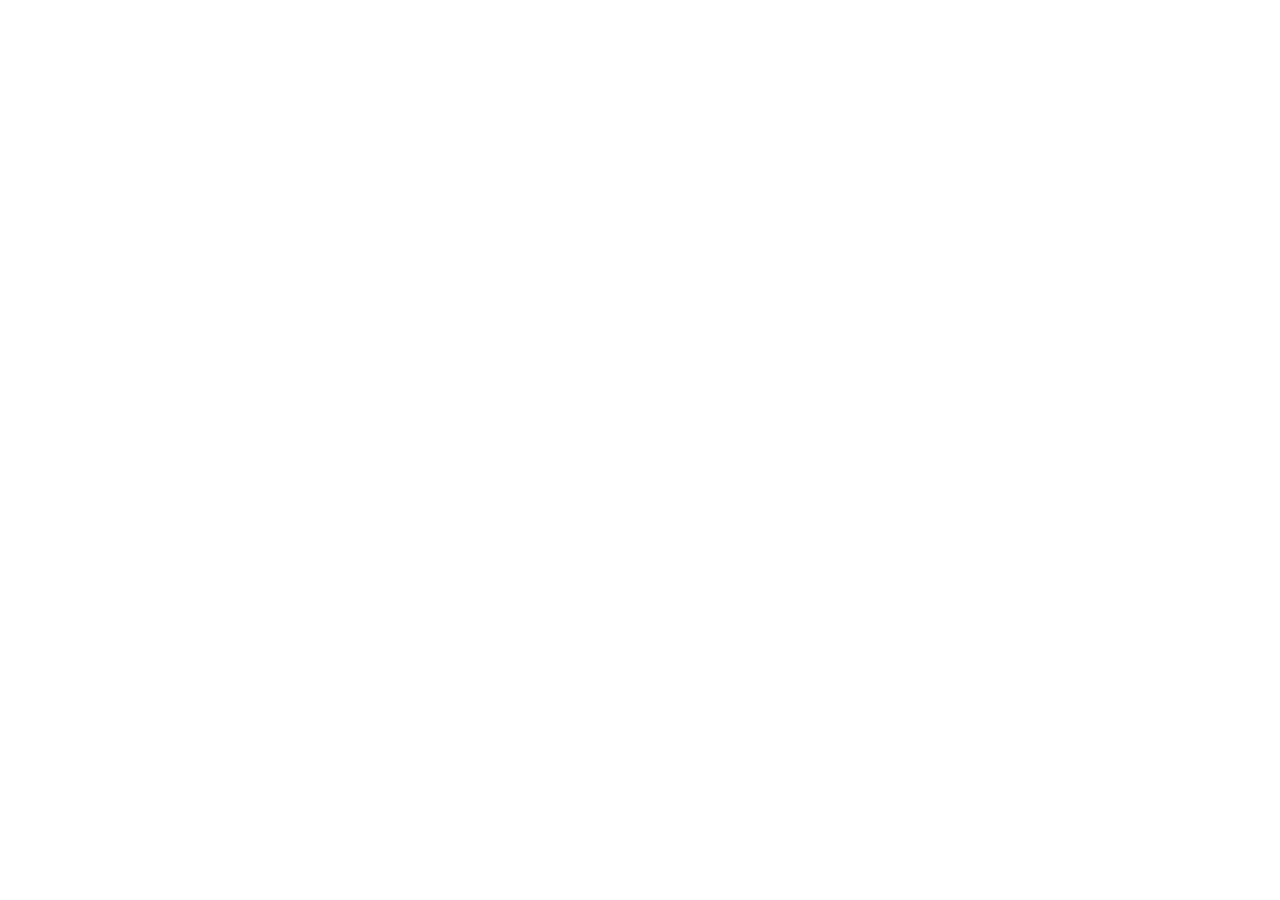
==== src/main/resources/static/index.html @ 47dae771 "Fix React app crash by fetching Clerk config dynamically" ====
<!DOCTYPE html>
<html lang="en">
  <head>
    <meta charset="UTF-8" />
    <meta name="viewport" content="width=device-width, initial-scale=1.0" />
    <title>Campus Eatery</title>
    <script type="module" crossorigin src="/assets/index-B_RYVcZy.js"></script>
    <link rel="stylesheet" crossorigin href="/assets/index-CQcb81UE.css">
  </head>
  <body>
    <div id="root"></div>
  </body>
</html>
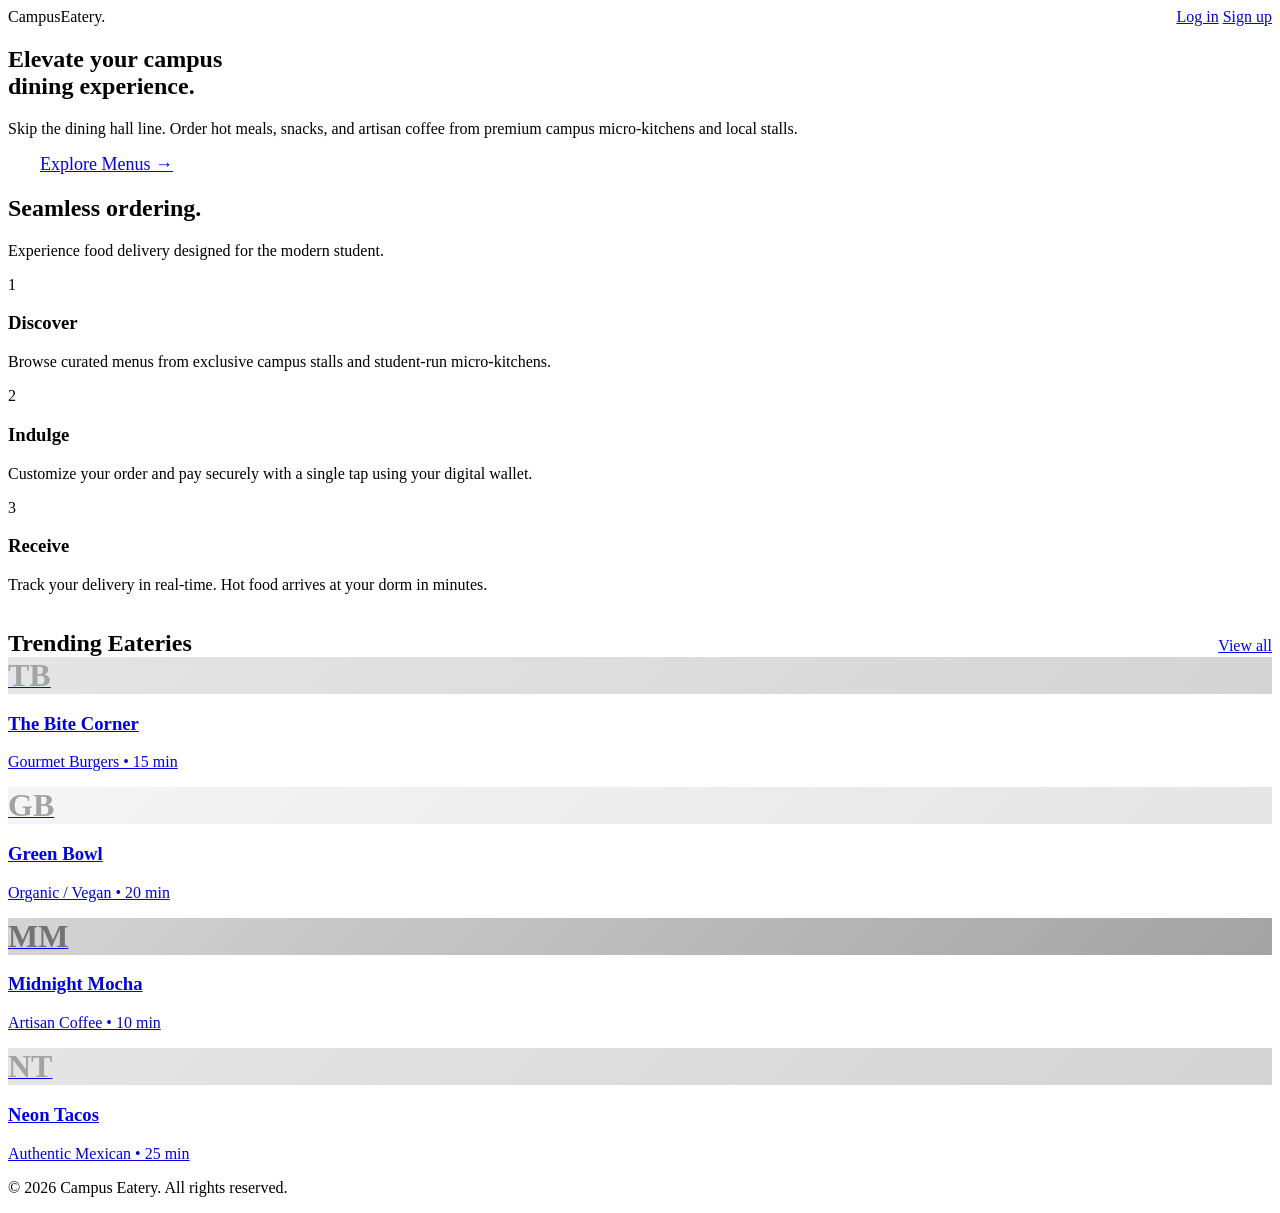
==== commit 80891442: "fix" ====
--- a/src/main/resources/static/index.html
+++ b/src/main/resources/static/index.html
@@ -1,14 +1,116 @@
-<!DOCTYPE html>
-<html lang="en">
-  <head>
-    <meta charset="UTF-8" />
-    <meta name="viewport" content="width=device-width, initial-scale=1.0" />
-    <title>Campus Eatery</title>
-    <script type="module" crossorigin src="/assets/index-B_RYVcZy.js"></script>
-    <link rel="stylesheet" crossorigin href="/assets/index-CQcb81UE.css">
-  </head>
-  <body>
-    <div id="root"></div>-
-  </body>
-</html>
+<!DOCTYPE html>
+<html lang="en">
+<head>
+    <meta charset="UTF-8">
+    <meta name="viewport" content="width=device-width, initial-scale=1.0">
+    <title>Campus Eatery | Elevate Your Campus Dining</title>
+    <meta name="description" content="Order hot meals, snacks, and artisan coffee from premium campus micro-kitchens and local stalls.">
+    <link rel="stylesheet" href="/css/styles.css">
+</head>
+<body>
+
+    <nav class="navbar">
+        <div class="container" style="display: flex; justify-content: space-between; align-items: center; width: 100%;">
+            <div class="logo">CampusEatery.</div>
+            <div class="nav-links">
+                <a href="#login">Log in</a>
+                <a href="#signup" class="btn-primary">Sign up</a>
+            </div>
+        </div>
+    </nav>
+
+    <main>
+        <section class="hero">
+            <div class="container animate-fade-in delay-1">
+                <h1>Elevate your campus<br>dining experience.</h1>
+                <p>Skip the dining hall line. Order hot meals, snacks, and artisan coffee from premium campus micro-kitchens and local stalls.</p>
+                <a href="#explore" class="btn-primary" style="font-size: 1.125rem; padding: 1rem 2rem;">Explore Menus &rarr;</a>
+            </div>
+        </section>
+
+        <section class="features">
+            <div class="container">
+                <div class="section-header animate-fade-in delay-2">
+                    <h2>Seamless ordering.</h2>
+                    <p style="color: var(--gray-400); margin-top: 0.5rem;">Experience food delivery designed for the modern student.</p>
+                </div>
+                <div class="features-grid">
+                    <div class="feature-card animate-fade-in delay-2">
+                        <div class="feature-icon">1</div>
+                        <h3>Discover</h3>
+                        <p>Browse curated menus from exclusive campus stalls and student-run micro-kitchens.</p>
+                    </div>
+                    <div class="feature-card animate-fade-in delay-3">
+                        <div class="feature-icon">2</div>
+                        <h3>Indulge</h3>
+                        <p>Customize your order and pay securely with a single tap using your digital wallet.</p>
+                    </div>
+                    <div class="feature-card animate-fade-in delay-4">
+                        <div class="feature-icon">3</div>
+                        <h3>Receive</h3>
+                        <p>Track your delivery in real-time. Hot food arrives at your dorm in minutes.</p>
+                    </div>
+                </div>
+            </div>
+        </section>
+
+        <section class="eateries" id="explore">
+            <div class="container">
+                <div class="section-header animate-fade-in delay-1" style="text-align: left; display: flex; justify-content: space-between; align-items: flex-end;">
+                    <h2 style="margin-bottom: 0;">Trending Eateries</h2>
+                    <a href="#all" style="font-weight: 500; border-bottom: 1px solid var(--black); padding-bottom: 2px;">View all</a>
+                </div>
+                
+                <div class="eateries-grid">
+                    <a href="#stall-1" class="eatery-card animate-fade-in delay-1">
+                        <div class="eatery-img" style="background: linear-gradient(135deg, #e5e5e5, #d4d4d4);">
+                            <span style="font-weight: bold; font-size: 2rem; color: #a3a3a3;">TB</span>
+                        </div>
+                        <div class="eatery-content">
+                            <h3>The Bite Corner</h3>
+                            <p>Gourmet Burgers • 15 min</p>
+                        </div>
+                    </a>
+                    
+                    <a href="#stall-2" class="eatery-card animate-fade-in delay-2">
+                        <div class="eatery-img" style="background: linear-gradient(135deg, #f5f5f5, #e5e5e5);">
+                            <span style="font-weight: bold; font-size: 2rem; color: #a3a3a3;">GB</span>
+                        </div>
+                        <div class="eatery-content">
+                            <h3>Green Bowl</h3>
+                            <p>Organic / Vegan • 20 min</p>
+                        </div>
+                    </a>
+                    
+                    <a href="#stall-3" class="eatery-card animate-fade-in delay-3">
+                        <div class="eatery-img" style="background: linear-gradient(135deg, #d4d4d4, #a3a3a3);">
+                            <span style="font-weight: bold; font-size: 2rem; color: #737373;">MM</span>
+                        </div>
+                        <div class="eatery-content">
+                            <h3>Midnight Mocha</h3>
+                            <p>Artisan Coffee • 10 min</p>
+                        </div>
+                    </a>
+                    
+                    <a href="#stall-4" class="eatery-card animate-fade-in delay-4">
+                        <div class="eatery-img" style="background: linear-gradient(135deg, #e5e5e5, #d4d4d4);">
+                            <span style="font-weight: bold; font-size: 2rem; color: #a3a3a3;">NT</span>
+                        </div>
+                        <div class="eatery-content">
+                            <h3>Neon Tacos</h3>
+                            <p>Authentic Mexican • 25 min</p>
+                        </div>
+                    </a>
+                </div>
+            </div>
+        </section>
+    </main>
+
+    <footer>
+        <div class="container">
+            <p>&copy; 2026 Campus Eatery. All rights reserved.</p>
+        </div>
+    </footer>
+
+</body>
+</html>
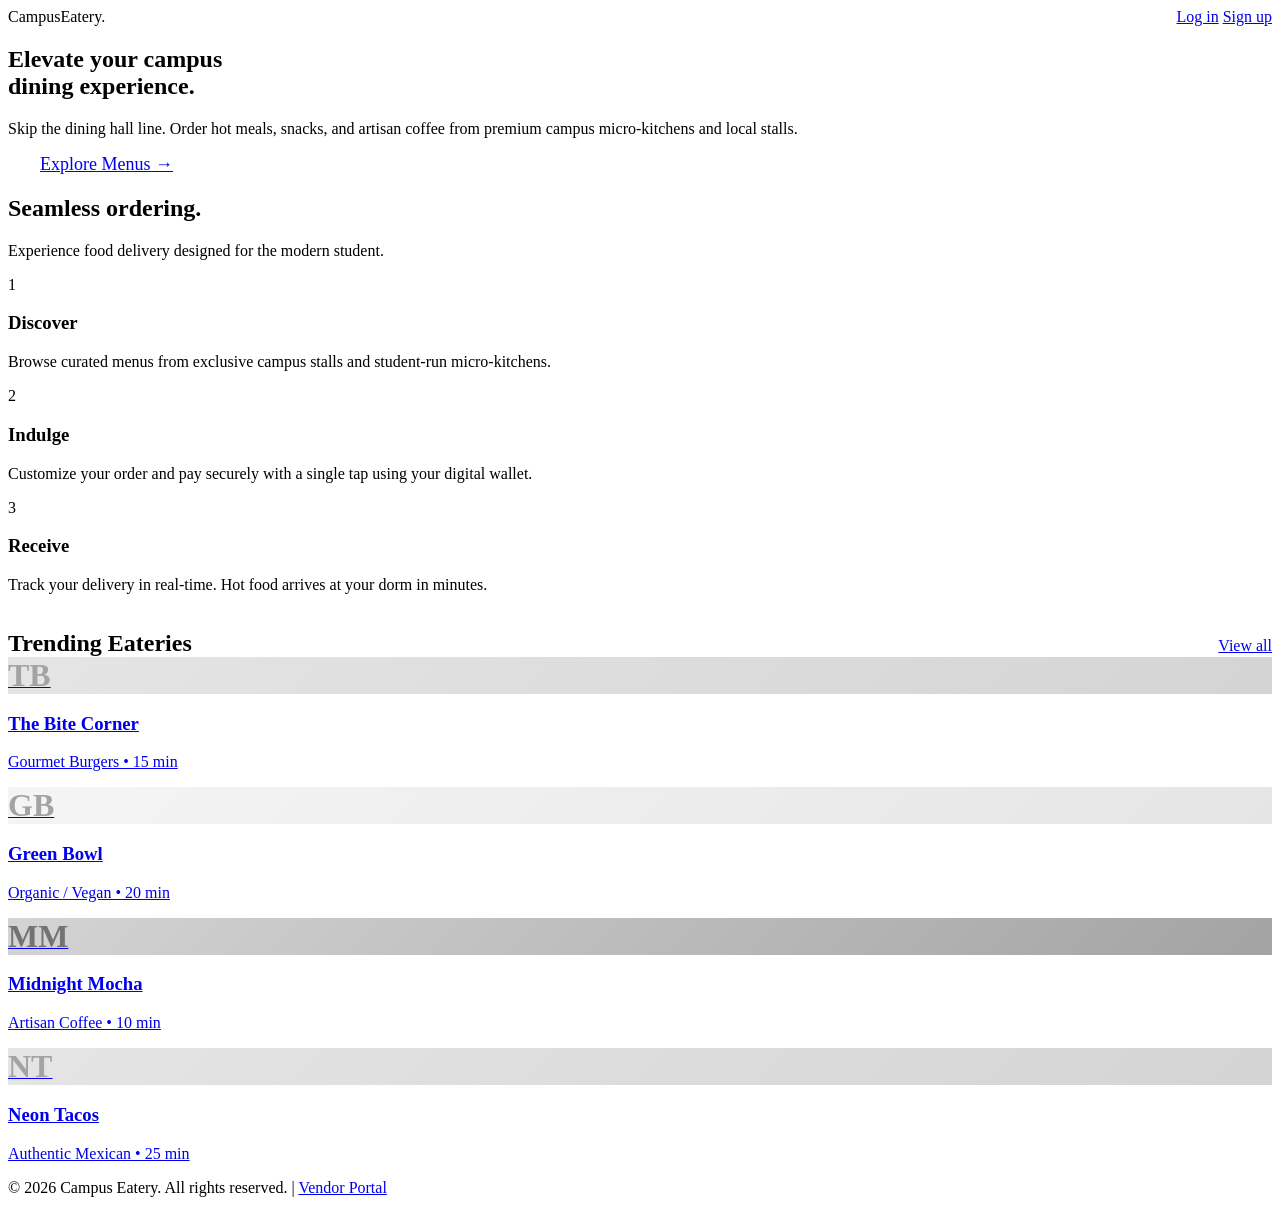
==== commit 50feed6d: "fix issues" ====
--- a/src/main/resources/static/index.html
+++ b/src/main/resources/static/index.html
@@ -13,8 +13,9 @@
         <div class="container" style="display: flex; justify-content: space-between; align-items: center; width: 100%;">
             <div class="logo">CampusEatery.</div>
             <div class="nav-links">
-                <a href="#login">Log in</a>
-                <a href="#signup" class="btn-primary">Sign up</a>
+                <a href="#login" id="login-btn">Log in</a>
+                <a href="#signup" id="signup-btn" class="btn-primary">Sign up</a>
+                <div id="user-button" style="display: none;"></div>
             </div>
         </div>
     </nav>
@@ -24,7 +25,7 @@
             <div class="container animate-fade-in delay-1">
                 <h1>Elevate your campus<br>dining experience.</h1>
                 <p>Skip the dining hall line. Order hot meals, snacks, and artisan coffee from premium campus micro-kitchens and local stalls.</p>
-                <a href="#explore" class="btn-primary" style="font-size: 1.125rem; padding: 1rem 2rem;">Explore Menus &rarr;</a>
+                <a href="/vendors.html" class="btn-primary" style="font-size: 1.125rem; padding: 1rem 2rem;">Explore Menus &rarr;</a>
             </div>
         </section>
 
@@ -58,7 +59,7 @@
             <div class="container">
                 <div class="section-header animate-fade-in delay-1" style="text-align: left; display: flex; justify-content: space-between; align-items: flex-end;">
                     <h2 style="margin-bottom: 0;">Trending Eateries</h2>
-                    <a href="#all" style="font-weight: 500; border-bottom: 1px solid var(--black); padding-bottom: 2px;">View all</a>
+                    <a href="/vendors.html" style="font-weight: 500; border-bottom: 1px solid var(--black); padding-bottom: 2px;">View all</a>
                 </div>
                 
                 <div class="eateries-grid">
@@ -108,9 +109,11 @@
 
     <footer>
         <div class="container">
-            <p>&copy; 2026 Campus Eatery. All rights reserved.</p>
+            <p>&copy; 2026 Campus Eatery. All rights reserved. | <a href="/vendor-dashboard.html" style="text-decoration: underline;">Vendor Portal</a></p>
+            <p id="no-frontend-api-warning" hidden style="color: red; margin-top: 1rem;">Failed to load Clerk Authentication SDK.</p>
         </div>
     </footer>
 
+    <script src="/js/auth.js"></script>
 </body>
 </html>
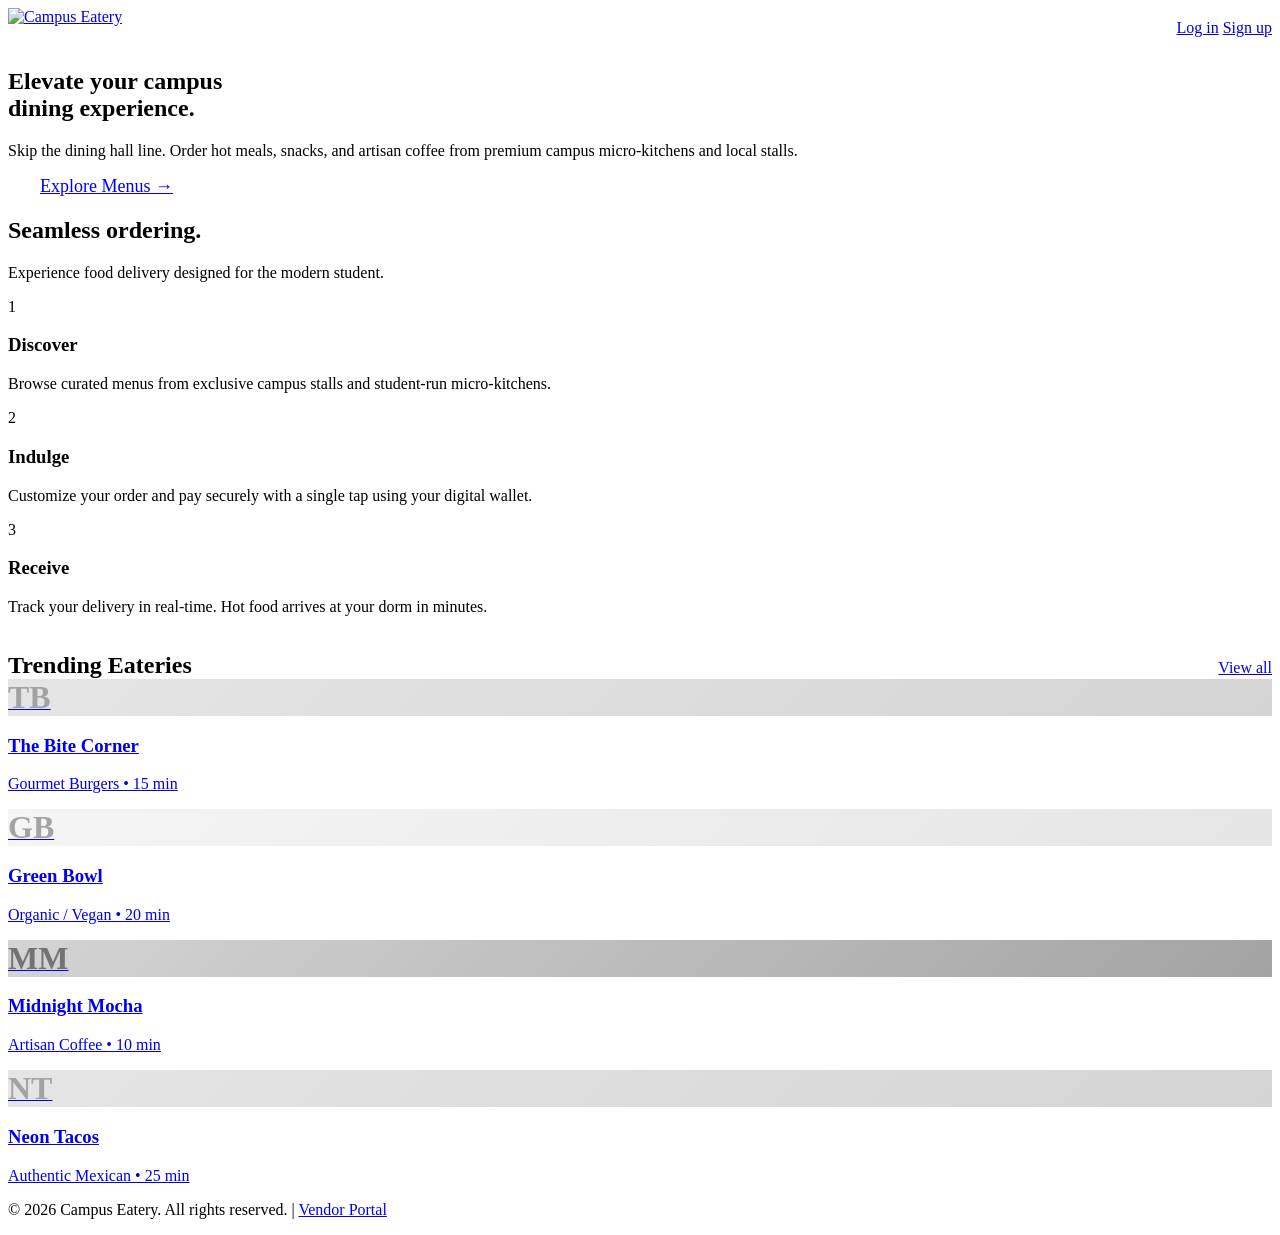
==== commit 775c9e58: "logo" ====
--- a/src/main/resources/static/index.html
+++ b/src/main/resources/static/index.html
@@ -11,7 +11,7 @@
 
     <nav class="navbar">
         <div class="container" style="display: flex; justify-content: space-between; align-items: center; width: 100%;">
-            <div class="logo">CampusEatery.</div>
+            <div class="logo"><a href="/index.html"><img src="/images/logo.png" alt="Campus Eatery" style="height: 40px; display: block;"></a></div>
             <div class="nav-links">
                 <a href="#login" id="login-btn">Log in</a>
                 <a href="#signup" id="signup-btn" class="btn-primary">Sign up</a>
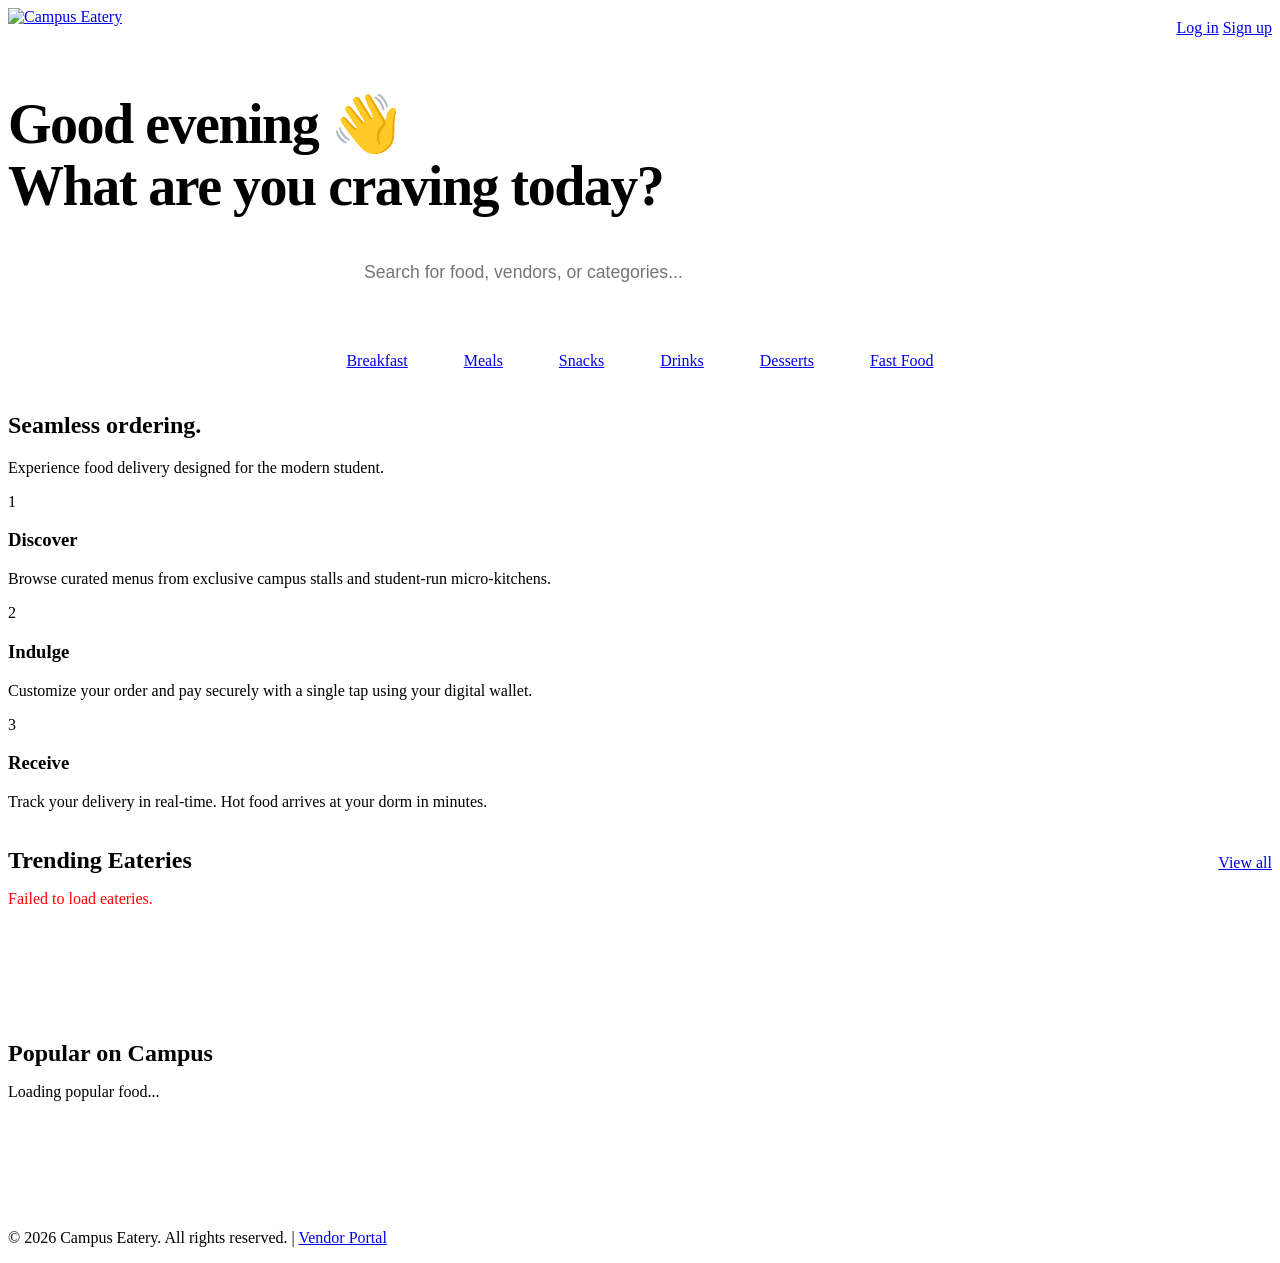
==== commit bab6df82: "fixes" ====
--- a/src/main/resources/static/index.html
+++ b/src/main/resources/static/index.html
@@ -23,9 +23,21 @@
     <main>
         <section class="hero">
             <div class="container animate-fade-in delay-1">
-                <h1>Elevate your campus<br>dining experience.</h1>
-                <p>Skip the dining hall line. Order hot meals, snacks, and artisan coffee from premium campus micro-kitchens and local stalls.</p>
-                <a href="/vendors.html" class="btn-primary" style="font-size: 1.125rem; padding: 1rem 2rem;">Explore Menus &rarr;</a>
+                <h1 style="font-size: 3.5rem; font-weight: 800; letter-spacing: -1.5px; margin-bottom: 1.5rem; line-height: 1.1;">Good evening 👋<br>What are you craving today?</h1>
+                
+                <div class="search-bar-container" style="max-width: 600px; margin: 0 auto 2.5rem auto; position: relative;">
+                    <input type="text" id="food-search" placeholder="Search for food, vendors, or categories..." style="width: 100%; padding: 1.25rem 1.5rem; border-radius: var(--radius-full); border: 1px solid var(--border); font-size: 1.1rem; box-shadow: var(--shadow-md); outline: none;">
+                    <button style="position: absolute; right: 8px; top: 50%; transform: translateY(-50%); background: var(--primary); color: white; border: none; border-radius: var(--radius-full); padding: 0.75rem 1.5rem; cursor: pointer; font-weight: 600; font-size: 1rem; transition: background 0.2s;">Search</button>
+                </div>
+                
+                <div class="categories" style="display: flex; gap: 1rem; justify-content: center; flex-wrap: wrap; margin-bottom: 2rem;">
+                    <a href="/vendors.html?category=breakfast" class="category-chip" style="background: var(--surface); border: 1px solid var(--border); padding: 0.6rem 1.25rem; border-radius: var(--radius-full); font-weight: 500; transition: all 0.2s; box-shadow: var(--shadow-sm);">Breakfast</a>
+                    <a href="/vendors.html?category=meals" class="category-chip" style="background: var(--surface); border: 1px solid var(--border); padding: 0.6rem 1.25rem; border-radius: var(--radius-full); font-weight: 500; transition: all 0.2s; box-shadow: var(--shadow-sm);">Meals</a>
+                    <a href="/vendors.html?category=snacks" class="category-chip" style="background: var(--surface); border: 1px solid var(--border); padding: 0.6rem 1.25rem; border-radius: var(--radius-full); font-weight: 500; transition: all 0.2s; box-shadow: var(--shadow-sm);">Snacks</a>
+                    <a href="/vendors.html?category=drinks" class="category-chip" style="background: var(--surface); border: 1px solid var(--border); padding: 0.6rem 1.25rem; border-radius: var(--radius-full); font-weight: 500; transition: all 0.2s; box-shadow: var(--shadow-sm);">Drinks</a>
+                    <a href="/vendors.html?category=desserts" class="category-chip" style="background: var(--surface); border: 1px solid var(--border); padding: 0.6rem 1.25rem; border-radius: var(--radius-full); font-weight: 500; transition: all 0.2s; box-shadow: var(--shadow-sm);">Desserts</a>
+                    <a href="/vendors.html?category=fastfood" class="category-chip" style="background: var(--surface); border: 1px solid var(--border); padding: 0.6rem 1.25rem; border-radius: var(--radius-full); font-weight: 500; transition: all 0.2s; box-shadow: var(--shadow-sm);">Fast Food</a>
+                </div>
             </div>
         </section>
 
@@ -62,46 +74,19 @@
                     <a href="/vendors.html" style="font-weight: 500; border-bottom: 1px solid var(--black); padding-bottom: 2px;">View all</a>
                 </div>
                 
-                <div class="eateries-grid">
-                    <a href="#stall-1" class="eatery-card animate-fade-in delay-1">
-                        <div class="eatery-img" style="background: linear-gradient(135deg, #e5e5e5, #d4d4d4);">
-                            <span style="font-weight: bold; font-size: 2rem; color: #a3a3a3;">TB</span>
-                        </div>
-                        <div class="eatery-content">
-                            <h3>The Bite Corner</h3>
-                            <p>Gourmet Burgers • 15 min</p>
-                        </div>
-                    </a>
-                    
-                    <a href="#stall-2" class="eatery-card animate-fade-in delay-2">
-                        <div class="eatery-img" style="background: linear-gradient(135deg, #f5f5f5, #e5e5e5);">
-                            <span style="font-weight: bold; font-size: 2rem; color: #a3a3a3;">GB</span>
-                        </div>
-                        <div class="eatery-content">
-                            <h3>Green Bowl</h3>
-                            <p>Organic / Vegan • 20 min</p>
-                        </div>
-                    </a>
-                    
-                    <a href="#stall-3" class="eatery-card animate-fade-in delay-3">
-                        <div class="eatery-img" style="background: linear-gradient(135deg, #d4d4d4, #a3a3a3);">
-                            <span style="font-weight: bold; font-size: 2rem; color: #737373;">MM</span>
-                        </div>
-                        <div class="eatery-content">
-                            <h3>Midnight Mocha</h3>
-                            <p>Artisan Coffee • 10 min</p>
-                        </div>
-                    </a>
-                    
-                    <a href="#stall-4" class="eatery-card animate-fade-in delay-4">
-                        <div class="eatery-img" style="background: linear-gradient(135deg, #e5e5e5, #d4d4d4);">
-                            <span style="font-weight: bold; font-size: 2rem; color: #a3a3a3;">NT</span>
-                        </div>
-                        <div class="eatery-content">
-                            <h3>Neon Tacos</h3>
-                            <p>Authentic Mexican • 25 min</p>
-                        </div>
-                    </a>
+                <div class="eateries-grid" id="trending-vendors-grid">
+                    <p style="color: var(--gray-500);">Loading eateries...</p>
+                </div>
+            </div>
+        </section>
+        
+        <section class="popular-food" style="padding: 6rem 0; background: var(--gray-50);">
+            <div class="container">
+                <div class="section-header animate-fade-in delay-1" style="text-align: left; display: flex; justify-content: space-between; align-items: flex-end;">
+                    <h2 style="margin-bottom: 0;">Popular on Campus</h2>
+                </div>
+                <div class="eateries-grid" id="popular-food-grid">
+                    <p style="color: var(--gray-500);">Loading popular food...</p>
                 </div>
             </div>
         </section>
@@ -114,6 +99,79 @@
         </div>
     </footer>
 
+    <script src="/js/api.js"></script>
     <script src="/js/auth.js"></script>
+    <script>
+        document.addEventListener('DOMContentLoaded', async () => {
+            const loadVendors = async () => {
+                try {
+                    const grid = document.getElementById('trending-vendors-grid');
+                    const vendors = await window.api.getVendors();
+                    
+                    if (!vendors || vendors.length === 0) {
+                        grid.innerHTML = '<p>No eateries available right now.</p>';
+                        return;
+                    }
+                    
+                    grid.innerHTML = vendors.slice(0, 4).map((vendor, index) => `
+                        <a href="/menu.html?vendorId=${vendor.id}" class="eatery-card animate-fade-in delay-${(index % 4) + 1}">
+                            <div class="eatery-img" style="background: linear-gradient(135deg, #e5e5e5, #d4d4d4);">
+                                <span style="font-weight: bold; font-size: 2rem; color: #a3a3a3;">${vendor.name ? vendor.name.substring(0, 2).toUpperCase() : 'CE'}</span>
+                            </div>
+                            <div class="eatery-content">
+                                <h3>${vendor.name}</h3>
+                                <p>${vendor.description || 'Premium Campus Food'}</p>
+                                <div style="display: flex; gap: 0.5rem; margin-top: 0.5rem;">
+                                    <span style="font-size: 0.8rem; background: var(--gray-200); padding: 0.2rem 0.5rem; border-radius: 4px;">★ ${vendor.rating ? vendor.rating.toFixed(1) : '4.5'}</span>
+                                    <span style="font-size: 0.8rem; background: var(--success); color: white; padding: 0.2rem 0.5rem; border-radius: 4px;">Open Now</span>
+                                </div>
+                            </div>
+                        </a>
+                    `).join('');
+                } catch (err) {
+                    document.getElementById('trending-vendors-grid').innerHTML = '<p style="color: red;">Failed to load eateries.</p>';
+                }
+            };
+            
+            const loadRecommendations = async () => {
+                try {
+                    const grid = document.getElementById('popular-food-grid');
+                    const recommendations = await window.api.getRecommendations();
+                    
+                    if (!recommendations || recommendations.length === 0) {
+                        grid.innerHTML = '<p>No recommendations available right now.</p>';
+                        return;
+                    }
+                    
+                    grid.innerHTML = recommendations.slice(0, 4).map((item, index) => {
+                        const price = item.price ? (item.price / 100).toFixed(2) : '0.00';
+                        return `
+                        <div class="eatery-card animate-fade-in delay-${(index % 4) + 1}" style="padding: 1.5rem; display: flex; flex-direction: column; justify-content: space-between; background: var(--surface);">
+                            <div>
+                                <h3 style="font-size: 1.1rem; margin-bottom: 0.25rem;">${item.name}</h3>
+                                <p style="color: var(--gray-500); font-size: 0.9rem; margin-bottom: 1rem;">Popular pick</p>
+                                <span style="font-weight: 600;">₹${price}</span>
+                            </div>
+                            <button onclick="window.location.href='/vendors.html'" class="btn-primary" style="margin-top: 1rem; width: 100%; text-align: center;">View Menu</button>
+                        </div>
+                        `;
+                    }).join('');
+                } catch (err) {
+                    document.getElementById('popular-food-grid').innerHTML = '<p style="color: red;">Failed to load popular food.</p>';
+                }
+            };
+
+            loadVendors();
+            
+            // Check if user is ready to load personalized recommendations
+            const checkSession = setInterval(() => {
+                if (window.Clerk && window.Clerk.isReady) {
+                    clearInterval(checkSession);
+                    loadRecommendations();
+                }
+            }, 100);
+            setTimeout(() => clearInterval(checkSession), 5000); // Stop checking after 5s
+        });
+    </script>
 </body>
 </html>
